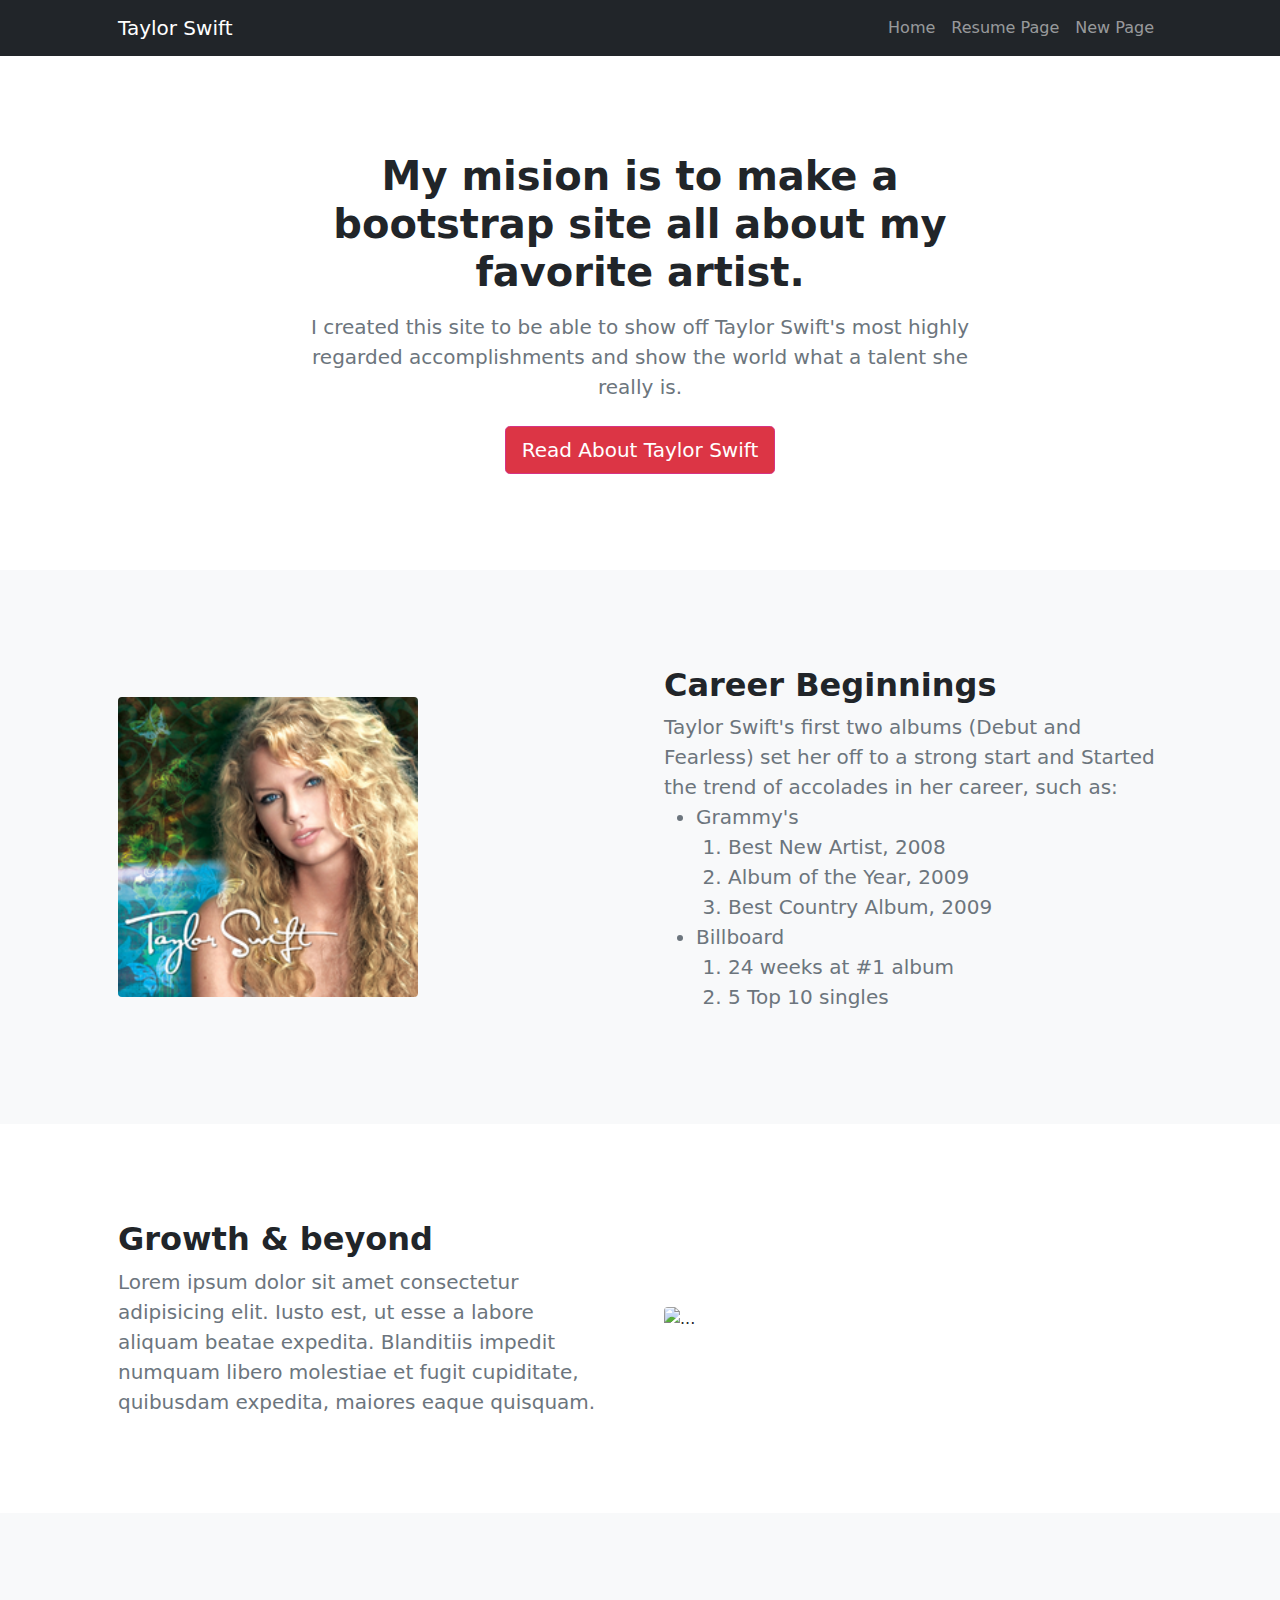
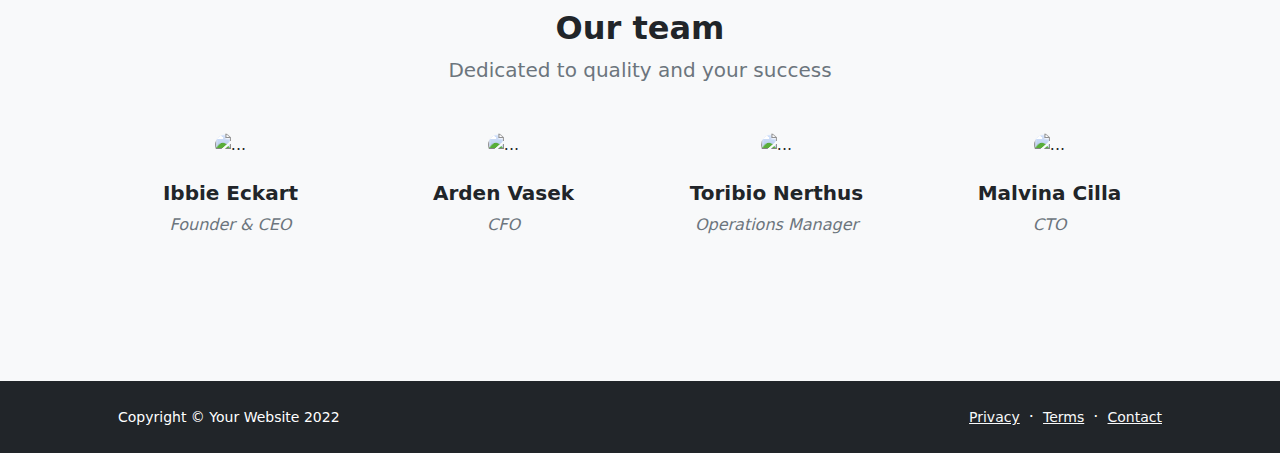
==== about.html @ 20001988 "firstcommit" ====
<!DOCTYPE html>
<html lang="en">
    <head>
        <meta charset="utf-8" />
        <meta
            name="viewport"
            content="width=device-width, initial-scale=1, shrink-to-fit=no"
        />
        <meta name="description" content="" />
        <meta name="author" content="" />
        <title>Resume Page</title>
        <!-- Favicon-->
        <link rel="icon" type="image/x-icon" href="assets/favicon.ico" />
        <!-- Bootstrap icons-->
        <link
            href="https://cdn.jsdelivr.net/npm/bootstrap-icons@1.5.0/font/bootstrap-icons.css"
            rel="stylesheet"
        />
        <!-- Core theme CSS (includes Bootstrap)-->
        <link href="css/styles.css" rel="stylesheet" />
    </head>
    <body class="d-flex flex-column">
        <main class="flex-shrink-0">
            <!-- Navigation-->
            <nav class="navbar navbar-expand-lg navbar-dark bg-dark">
                <div class="container px-5">
                    <a class="navbar-brand" href="index.html">Taylor Swift</a>
                    <button
                        class="navbar-toggler"
                        type="button"
                        data-bs-toggle="collapse"
                        data-bs-target="#navbarSupportedContent"
                        aria-controls="navbarSupportedContent"
                        aria-expanded="false"
                        aria-label="Toggle navigation"
                    >
                        <span class="navbar-toggler-icon"></span>
                    </button>
                    <div
                        class="collapse navbar-collapse"
                        id="navbarSupportedContent"
                    >
                        <ul class="navbar-nav ms-auto mb-2 mb-lg-0">
                            <li class="nav-item">
                                <a class="nav-link" href="index.html">Home</a>
                            </li>
                            <li class="nav-item">
                                <a class="nav-link" href="about.html"
                                    >Resume Page</a
                                >
                            </li>
                            <li class="nav-item">
                                <a class="nav-link" href="newpage.html"
                                    >New Page</a
                                >
                            </li>
                        </ul>
                    </div>
                        </ul>
                    </div>
                </div>
            </nav>
            <!-- Header-->
            <header class="py-5">
                <div class="container px-5">
                    <div class="row justify-content-center">
                        <div class="col-lg-8 col-xxl-6">
                            <div class="text-center my-5">
                                <h1 class="fw-bolder mb-3">
                                    My mision is to make a bootstrap site all
                                    about my favorite artist.
                                </h1>
                                <p class="lead fw-normal text-muted mb-4">
                                    I created this site to be able to show off
                                    Taylor Swift's most highly regarded
                                    accomplishments and show the world what a
                                    talent she really is.
                                </p>
                                <a
                                    class="btn btn-primary btn-lg"
                                    href="#scroll-target"
                                    >Read About Taylor Swift</a
                                >
                            </div>
                        </div>
                    </div>
                </div>
            </header>
            <!-- About section one-->
            <section class="py-5 bg-light" id="scroll-target">
                <div class="container px-5 my-5">
                    <div class="row gx-5 align-items-center">
                        <div class="col-lg-6">
                            <img
                                class="img-fluid rounded mb-5 mb-lg-0"
                                src="./assets/debut.png"
                                alt="..."
                                width="300px"
                            />
                        </div>
                        <div class="col-lg-6">
                            <h2 class="fw-bolder">Career Beginnings</h2>
                            <p class="lead fw-normal text-muted mb-0">
                                Taylor Swift's first two albums (Debut and Fearless) set her off to a strong start and Started
                                the trend of accolades in her career, such as:
                                <ul class="lead fw-normal text-muted mb-0">
                                    <li>Grammy's
                                        <ol>
                                            <li>Best New Artist, 2008</li>
                                            <li>Album of the Year, 2009</li>
                                            <li>Best Country Album, 2009</li>
                                        </ol>
                                    </li>

                                    <li>Billboard
                                        <ol>
                                            <li>24 weeks at #1 album</li>
                                            <li>5 Top 10 singles</li>
                                        </ol>
                                    </li>
                                    
                                </ul>
                            </p>
                        </div>
                    </div>
                </div>
            </section>
            <!-- About section two-->
            <section class="py-5">
                <div class="container px-5 my-5">
                    <div class="row gx-5 align-items-center">
                        <div class="col-lg-6 order-first order-lg-last">
                            <img
                                class="img-fluid rounded mb-5 mb-lg-0"
                                src="https://dummyimage.com/600x400/343a40/6c757d"
                                alt="..."
                            />
                        </div>
                        <div class="col-lg-6">
                            <h2 class="fw-bolder">Growth &amp; beyond</h2>
                            <p class="lead fw-normal text-muted mb-0">
                                Lorem ipsum dolor sit amet consectetur
                                adipisicing elit. Iusto est, ut esse a labore
                                aliquam beatae expedita. Blanditiis impedit
                                numquam libero molestiae et fugit cupiditate,
                                quibusdam expedita, maiores eaque quisquam.
                            </p>
                        </div>
                    </div>
                </div>
            </section>
            <!-- Team members section-->
            <section class="py-5 bg-light">
                <div class="container px-5 my-5">
                    <div class="text-center">
                        <h2 class="fw-bolder">Our team</h2>
                        <p class="lead fw-normal text-muted mb-5">
                            Dedicated to quality and your success
                        </p>
                    </div>
                    <div
                        class="row gx-5 row-cols-1 row-cols-sm-2 row-cols-xl-4 justify-content-center"
                    >
                        <div class="col mb-5 mb-5 mb-xl-0">
                            <div class="text-center">
                                <img
                                    class="img-fluid rounded-circle mb-4 px-4"
                                    src="https://dummyimage.com/150x150/ced4da/6c757d"
                                    alt="..."
                                />
                                <h5 class="fw-bolder">Ibbie Eckart</h5>
                                <div class="fst-italic text-muted">
                                    Founder &amp; CEO
                                </div>
                            </div>
                        </div>
                        <div class="col mb-5 mb-5 mb-xl-0">
                            <div class="text-center">
                                <img
                                    class="img-fluid rounded-circle mb-4 px-4"
                                    src="https://dummyimage.com/150x150/ced4da/6c757d"
                                    alt="..."
                                />
                                <h5 class="fw-bolder">Arden Vasek</h5>
                                <div class="fst-italic text-muted">CFO</div>
                            </div>
                        </div>
                        <div class="col mb-5 mb-5 mb-sm-0">
                            <div class="text-center">
                                <img
                                    class="img-fluid rounded-circle mb-4 px-4"
                                    src="https://dummyimage.com/150x150/ced4da/6c757d"
                                    alt="..."
                                />
                                <h5 class="fw-bolder">Toribio Nerthus</h5>
                                <div class="fst-italic text-muted">
                                    Operations Manager
                                </div>
                            </div>
                        </div>
                        <div class="col mb-5">
                            <div class="text-center">
                                <img
                                    class="img-fluid rounded-circle mb-4 px-4"
                                    src="https://dummyimage.com/150x150/ced4da/6c757d"
                                    alt="..."
                                />
                                <h5 class="fw-bolder">Malvina Cilla</h5>
                                <div class="fst-italic text-muted">CTO</div>
                            </div>
                        </div>
                    </div>
                </div>
            </section>
        </main>
        <!-- Footer-->
        <footer class="bg-dark py-4 mt-auto">
            <div class="container px-5">
                <div
                    class="row align-items-center justify-content-between flex-column flex-sm-row"
                >
                    <div class="col-auto">
                        <div class="small m-0 text-white">
                            Copyright &copy; Your Website 2022
                        </div>
                    </div>
                    <div class="col-auto">
                        <a class="link-light small" href="#!">Privacy</a>
                        <span class="text-white mx-1">&middot;</span>
                        <a class="link-light small" href="#!">Terms</a>
                        <span class="text-white mx-1">&middot;</span>
                        <a class="link-light small" href="#!">Contact</a>
                    </div>
                </div>
            </div>
        </footer>
        <!-- Bootstrap core JS-->
        <script src="https://cdn.jsdelivr.net/npm/bootstrap@5.1.3/dist/js/bootstrap.bundle.min.js"></script>
        <!-- Core theme JS-->
        <script src="js/scripts.js"></script>
    </body>
</html>
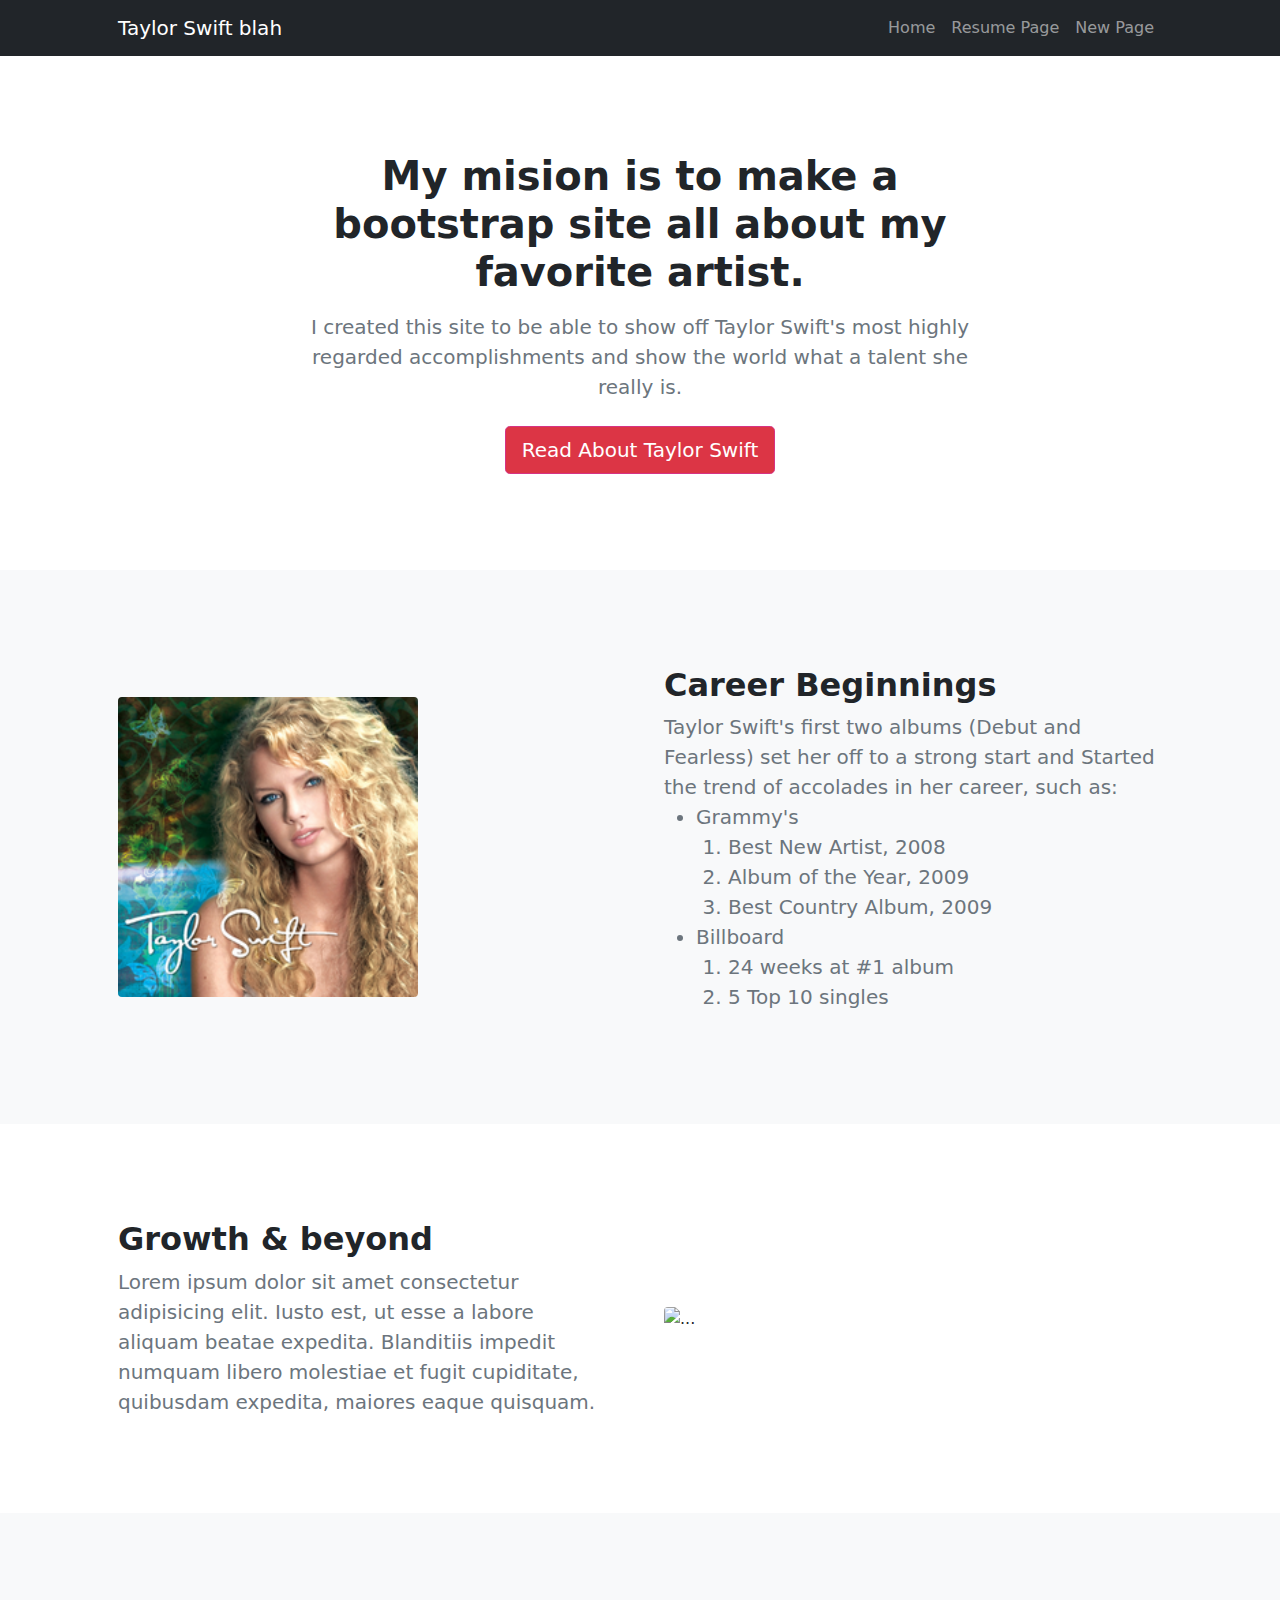
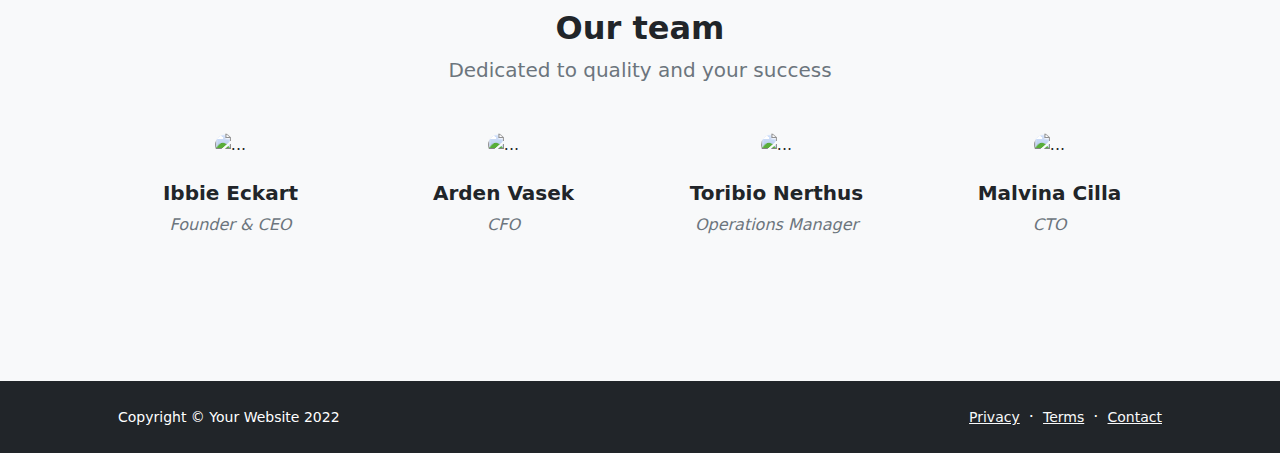
==== commit e8436bce: "change the about" ====
--- a/about.html
+++ b/about.html
@@ -24,7 +24,7 @@
             <!-- Navigation-->
             <nav class="navbar navbar-expand-lg navbar-dark bg-dark">
                 <div class="container px-5">
-                    <a class="navbar-brand" href="index.html">Taylor Swift</a>
+                    <a class="navbar-brand" href="index.html">Taylor Swift blah</a>
                     <button
                         class="navbar-toggler"
                         type="button"
